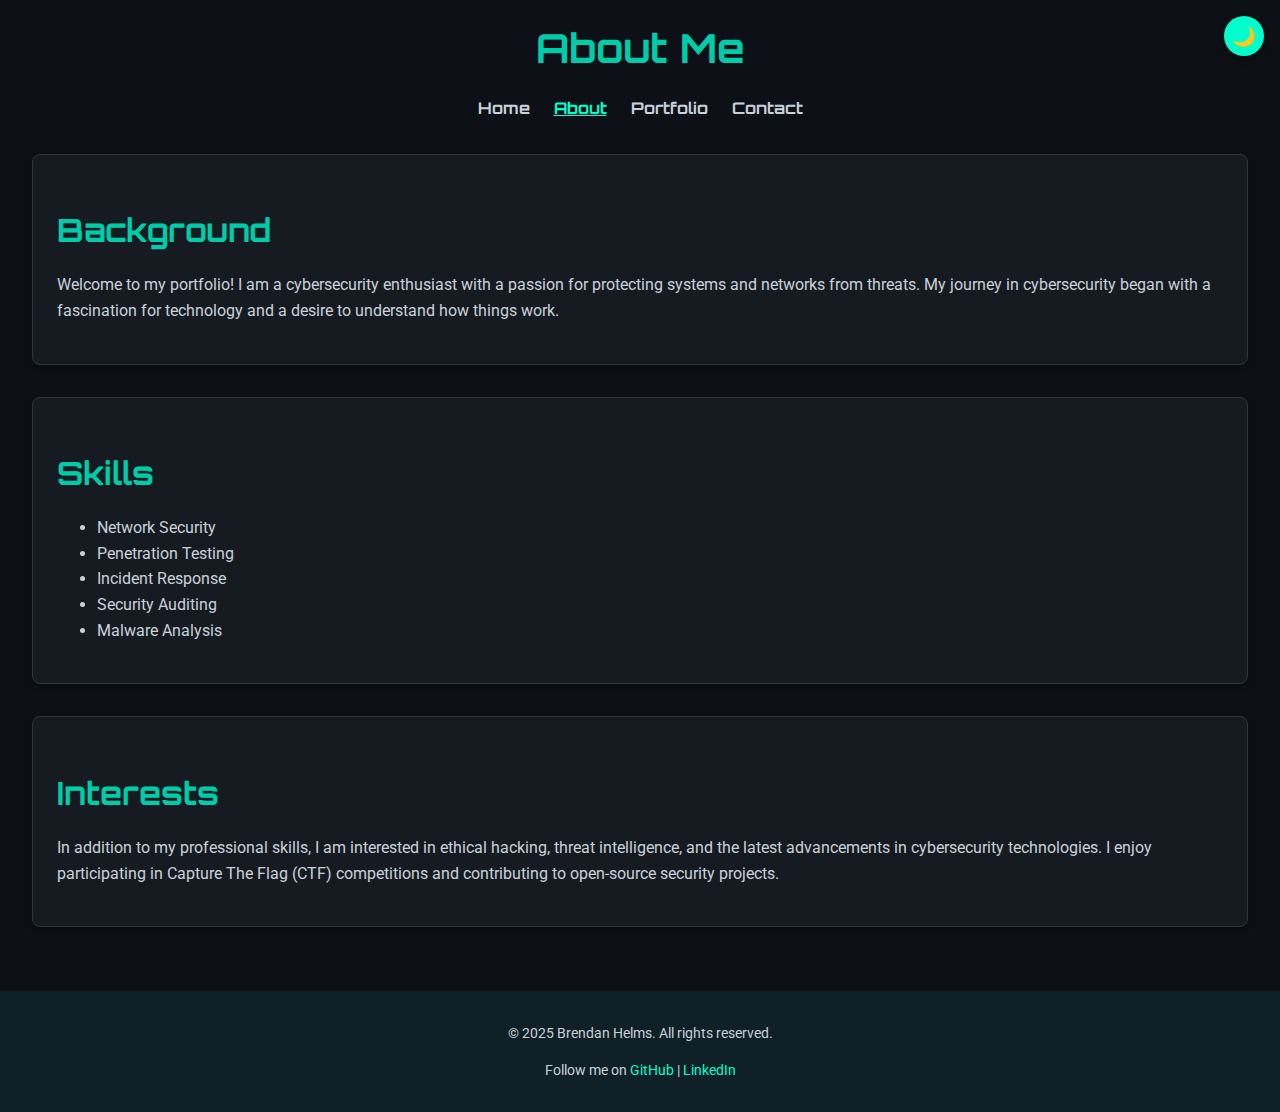
==== about.html @ 7a161c62 "Moved html files to root." ====
<!DOCTYPE html>
<html lang="en">
<head>
    <meta charset="UTF-8">
    <meta name="viewport" content="width=device-width, initial-scale=1.0">
    <title>About Me - Cybersecurity Portfolio</title>
    <link rel="stylesheet" href="/src/css/styles.css">
    <link href="https://fonts.googleapis.com/css2?family=Orbitron:wght@400;700&family=Roboto:wght@300;400;700&display=swap" rel="stylesheet">
</head>
<body>
    <header class="header">
        <div class="container">
            <h1 class="title">About Me</h1>
            <nav class="nav">
                <a href="index.html">Home</a>
                <a href="about.html" class="active">About</a>
                <a href="portfolio.html">Portfolio</a>
                <a href="contact.html">Contact</a>
            </nav>
            <!-- Theme Toggle Button -->
            <button id="theme-toggle" class="theme-toggle-btn">
                <span id="theme-icon" class="icon-moon"></span>
            </button>
        </div>
    </header>
    <main class="main">
        <section class="section background">
            <h2>Background</h2>
            <p>
                Welcome to my portfolio! I am a cybersecurity enthusiast with a passion for protecting systems and networks from threats. 
                My journey in cybersecurity began with a fascination for technology and a desire to understand how things work.
            </p>
        </section>
        <section class="section skills">
            <h2>Skills</h2>
            <ul>
                <li>Network Security</li>
                <li>Penetration Testing</li>
                <li>Incident Response</li>
                <li>Security Auditing</li>
                <li>Malware Analysis</li>
            </ul>
        </section>
        <section class="section interests">
            <h2>Interests</h2>
            <p>
                In addition to my professional skills, I am interested in ethical hacking, threat intelligence, and the latest advancements in cybersecurity technologies. 
                I enjoy participating in Capture The Flag (CTF) competitions and contributing to open-source security projects.
            </p>
        </section>
    </main>
    <footer class="footer">
        <div class="container">
            <p>&copy; 2025 Brendan Helms. All rights reserved.</p>
            <p>Follow me on <a href="https://github.com/yourusername" target="_blank">GitHub</a> | <a href="https://linkedin.com/in/yourusername" target="_blank">LinkedIn</a></p>
        </div>
    </footer>
    <script src="/src/js/scripts.js"></script>
</body>
</html>
---- src/css/styles.css ----
/* Intro Panel */
.intro-panel {
    position: fixed;
    top: 0;
    left: 0;
    width: 100%;
    height: 100%;
    background: linear-gradient(90deg, #0f2027, #203a43, #2c5364);
    color: #c9d1d9;
    display: flex;
    flex-direction: column;
    justify-content: center;
    align-items: center;
    z-index: 1000;
    transition: transform 1s ease-in-out;
}

.intro-panel.hidden {
    transform: translateY(-100%);
    position: absolute;
}

.intro-title {
    font-family: 'Orbitron', sans-serif;
    font-size: 3rem;
    color: #00ccaa;
    margin: 0;
}

.intro-subtitle {
    font-size: 1.5rem;
    margin: 1rem 0;
    color: #c9d1d9;
}

.scroll-btn {
    padding: 0.75rem 1.5rem;
    background: #00ffcc;
    color: #0d1117;
    border: none;
    border-radius: 4px;
    font-size: 1rem;
    font-weight: bold;
    cursor: pointer;
    transition: background 0.3s ease, transform 0.2s ease;
}

.scroll-btn:hover {
    background: #00e6b3;
    transform: scale(1.05);
}

/* Main Content */
body {
    margin: 0;
    font-family: 'Roboto', sans-serif;
    background-color: #0d1117;
    color: #c9d1d9;
    line-height: 1.6;
    overflow-x: hidden;
}

body.light-mode {
    background-color: #f5f5f5;
    color: #000000;
}

body.light-mode .header {
    background: #e0e0e0;
    color: #000000;
}

body.light-mode .section {
    background: #ffffff;
    border-color: #cccccc;
    color: #000000;
}

body.light-mode .footer {
    background: #e0e0e0;
    color: #000000;
}

body.light-mode .nav a {
    color: #000000;
}

body.light-mode .nav a.active {
    color: #00ccaa;
}

body.light-mode .btn {
    background: #00ccaa;
    color: #ffffff;
}

body.light-mode .btn:hover {
    background: #00ccaa;
}

body.light-mode .contact-form input,
body.light-mode .contact-form textarea {
    background: #ffffff;
    border: 1px solid #cccccc;
    color: #000000;
}

body.light-mode .contact-form input:focus,
body.light-mode .contact-form textarea:focus {
    border-color: #00ccaa;
    box-shadow: 0 0 8px #00ccaa;
    background: #f9f9f9;
}

.main {
    padding: 2rem;
    margin-top: 0;
}

/* About Section */
.about-content {
    display: flex;
    align-items: center;
    gap: 1.5rem;
    margin-top: 1rem;
}

.about-content p {
    flex: 1;
    font-size: 1rem;
    line-height: 1.6;
    color: #c9d1d9;
}

body.light-mode .about-content p {
    color: #000000; /* Black text for light mode */
}

/* Certifications Section */
.certifications {
    margin-bottom: 2rem;
    padding: 1.5rem;
    border: 1px solid #30363d;
    border-radius: 8px;
    background: #161b22;
    box-shadow: 0 4px 6px rgba(0, 0, 0, 0.3);
}

.certifications h2 {
    font-family: 'Orbitron', sans-serif;
    font-size: 2rem;
    color: #00ccaa;
    margin-bottom: 1rem;
    text-align: center;
}

.certifications p {
    font-size: 1rem;
    color: #c9d1d9;
    text-align: center;
    margin-bottom: 1.5rem;
}

.certifications-gallery {
    display: flex;
    flex-wrap: wrap;
    gap: 2rem;
    justify-content: center;
}

.certification {
    text-align: center;
    max-width: 150px;
    background: #0d1117;
    border: 1px solid #30363d;
    border-radius: 8px;
    padding: 1rem;
    box-shadow: 0 4px 6px rgba(0, 0, 0, 0.3);
    transition: transform 0.3s ease, box-shadow 0.3s ease;
}

.certification:hover {
    transform: scale(1.05);
    box-shadow: 0 6px 10px rgba(0, 0, 0, 0.4);
}

.certification img {
    width: 100%;
    height: auto;
    border-radius: 8px;
    margin-bottom: 0.5rem;
}

.certification p {
    margin-top: 0.5rem;
    font-size: 1rem;
    color: #c9d1d9;
}

body.light-mode .certifications {
    background: #f9f9f9; /* Light gray background for certifications */
    border: 1px solid #cccccc; /* Light gray border */
    box-shadow: 0 4px 6px rgba(0, 0, 0, 0.1); /* Subtle shadow for depth */
}

body.light-mode .certifications h2 {
    color: #00ccaa; /* Teal color for the heading */
}

body.light-mode .certifications p {
    color: #333333; /* Dark gray text for the description */
}

body.light-mode .certification {
    background: #ffffff; /* White background for certification cards */
    border: 1px solid #dddddd; /* Light gray border */
    box-shadow: 0 4px 6px rgba(0, 0, 0, 0.1); /* Subtle shadow */
    transition: transform 0.3s ease, box-shadow 0.3s ease;
}

body.light-mode .certification:hover {
    transform: scale(1.05);
    box-shadow: 0 6px 10px rgba(0, 0, 0, 0.2); /* Slightly stronger shadow on hover */
}

body.light-mode .certification img {
    border-radius: 8px;
    box-shadow: 0 2px 4px rgba(0, 0, 0, 0.1); /* Subtle shadow for images */
}

body.light-mode .certification p {
    color: #333333; /* Dark gray text for certification descriptions */
}

/* Section Styling */
.section {
    margin-bottom: 2rem;
    padding: 1.5rem;
    border: 1px solid #30363d;
    border-radius: 8px;
    background: #161b22;
    box-shadow: 0 4px 6px rgba(0, 0, 0, 0.3);
    opacity: 0;
    transform: translateY(20px);
    transition: opacity 0.6s ease-out, transform 0.6s ease-out;
}

.section.visible {
    opacity: 1;
    transform: translateY(0);
}

.section h2 {
    font-family: 'Orbitron', sans-serif;
    font-size: 2rem;
    color: #00ccaa;
    margin-bottom: 1rem;
}

/* Skills Section */
.skills {
    margin-top: 2rem;
}

.skill {
    margin-bottom: 1.5rem;
}

.skill-name {
    font-family: 'Roboto', sans-serif;
    font-size: 1rem;
    font-weight: bold;
    color: #c9d1d9;
    margin-bottom: 0.5rem;
    display: block;
}

.progress-bar {
    background: #30363d;
    border-radius: 8px;
    overflow: hidden;
    height: 20px;
    width: 100%;
    box-shadow: inset 0 2px 4px rgba(0, 0, 0, 0.3);
}

.progress {
    background: #00ffcc;
    height: 100%;
    transition: width 0.5s ease-in-out;
}

/* Related Projects */
.related-projects {
    margin-top: 0.5rem;
    padding-left: 1rem;
    list-style-type: disc;
}

.related-projects li {
    margin-bottom: 0.5rem;
}

.related-projects a {
    color: #00ffcc;
    text-decoration: none;
    transition: color 0.3s ease;
}

.related-projects a:hover {
    color: #00e6b3;
    text-decoration: underline;
}

/* Resume Section */
.resume {
    text-align: center;
    margin-top: 2rem;
}

.resume .btn {
    padding: 0.75rem 1.5rem;
    background: #00ffcc;
    color: #0d1117;
    border: none;
    border-radius: 4px;
    font-size: 1rem;
    font-weight: bold;
    cursor: pointer;
    transition: background 0.3s ease, transform 0.2s ease;
}

.resume .btn:hover {
    background: #00e6b3;
    transform: scale(1.05);
}

/* Footer */
.footer {
    text-align: center;
    padding: 1rem 0;
    background: #0f2027;
    color: #c9d1d9;
    font-size: 0.9rem;
}

.footer a {
    color: #00ffcc;
    text-decoration: none;
    transition: color 0.3s ease;
}

.footer a:hover {
    color: #c9d1d9;
}

/* Navigation Links */
.nav {
    display: flex;
    justify-content: center;
    gap: 1.5rem;
    margin-top: 1rem;
}

.nav a {
    color: #c9d1d9;
    text-decoration: none;
    font-family: 'Orbitron', sans-serif;
    font-size: 1rem;
    font-weight: bold;
    transition: color 0.3s ease, transform 0.2s ease;
}

.nav a:hover {
    color: #00ffcc;
    transform: scale(1.1);
}

.nav a.active {
    color: #00ffcc;
    text-decoration: underline;
}

/* Page Titles */
.title {
    font-family: 'Orbitron', sans-serif;
    font-size: 2.5rem;
    color: #00ccaa;
    text-align: center;
    margin: 1rem 0;
}

/* Project Gallery */
.project-gallery {
    display: flex;
    flex-wrap: wrap;
    gap: 2rem;
    justify-content: center;
    margin-top: 1rem;
}

.project {
    background: #161b22;
    border: 1px solid #30363d;
    border-radius: 8px;
    padding: 1rem;
    text-align: center;
    width: 300px;
    box-shadow: 0 4px 6px rgba(0, 0, 0, 0.3);
    transition: transform 0.3s ease, box-shadow 0.3s ease;
}

.project:hover {
    transform: scale(1.05);
    box-shadow: 0 6px 10px rgba(0, 0, 0, 0.4);
}

.project img {
    max-width: 100%;
    border-radius: 4px;
    margin-bottom: 1rem;
}

.project h3 {
    font-family: 'Orbitron', sans-serif;
    font-size: 1.5rem;
    color: #00ccaa;
    margin-bottom: 0.5rem;
}

.project p {
    font-size: 1rem;
    color: #c9d1d9;
    margin-bottom: 1rem;
}

.project .btn {
    padding: 0.5rem 1rem;
    background: #00ffcc;
    color: #0d1117;
    border: none;
    border-radius: 4px;
    font-size: 1rem;
    font-weight: bold;
    cursor: pointer;
    transition: background 0.3s ease, transform 0.2s ease;
}

.project .btn:hover {
    background: #00e6b3;
    transform: scale(1.05);
}

body.light-mode .project {
    background: #ffffff; /* White background for project cards */
    border: 1px solid #dddddd; /* Light gray border */
    box-shadow: 0 4px 6px rgba(0, 0, 0, 0.1); /* Subtle shadow for depth */
    transition: transform 0.3s ease, box-shadow 0.3s ease;
}

body.light-mode .project:hover {
    transform: scale(1.05);
    box-shadow: 0 6px 10px rgba(0, 0, 0, 0.2); /* Slightly stronger shadow on hover */
}

body.light-mode .project h3 {
    color: #00ffcc; /* Teil for project titles */
}

body.light-mode .project p {
    color: #333333; /* Dark gray text for project descriptions */
}

body.light-mode .project .btn {
    background: #00ffcc; /* Bright blue buttons */
    color: #ffffff; /* White text */
}

body.light-mode .project .btn:hover {
    background: #00ffcc; /* Darker blue on hover */
}

/* Theme Toggle Button */
.theme-toggle-btn {
    width: 40px;
    height: 40px;
    background: #00ffcc;
    color: #0d1117;
    border: none;
    border-radius: 50%;
    display: flex;
    justify-content: center;
    align-items: center;
    cursor: pointer;
    transition: background 0.3s ease, transform 0.2s ease;
    box-shadow: 0 4px 6px rgba(0, 0, 0, 0.3);
    position: absolute;
    top: 1rem;
    right: 1rem;
}

.theme-toggle-btn:hover {
    background: #00e6b3;
    transform: scale(1.1);
}

body.light-mode .theme-toggle-btn {
    background: #00ccaa;
    color: #ffffff;
}

body.light-mode .theme-toggle-btn:hover {
    background: #017562;
}

/* Icon Styling */
#theme-icon {
    font-size: 1.2rem;
    transition: transform 0.3s ease;
    display: flex;
    justify-content: center;
    align-items: center;
}

.icon-sun::before {
    content: "☀️";
}

.icon-moon::before {
    content: "🌙";
}

/* Contact Form Styling */
.contact-form {
    display: flex;
    flex-direction: column;
    gap: 1.5rem;
    margin-top: 1rem;
}

.contact-form label {
    font-weight: bold;
    color: #c9d1d9;
    font-family: 'Roboto', sans-serif;
    font-size: 1rem;
}

.contact-form input,
.contact-form textarea {
    padding: 0.75rem;
    border: 1px solid #30363d;
    border-radius: 4px;
    background: #161b22;
    color: #c9d1d9;
    font-size: 1rem;
    font-family: 'Roboto', sans-serif;
    transition: border-color 0.3s ease, box-shadow 0.3s ease;
}

.contact-form input:focus,
.contact-form textarea:focus {
    outline: none;
    border-color: #00ffcc;
    box-shadow: 0 0 8px #00ffcc;
    background: #0d1117;
}

.contact-form textarea {
    resize: none;
}

.contact-form .btn {
    padding: 0.75rem 1.5rem;
    background: #00ffcc;
    color: #0d1117;
    border: none;
    border-radius: 4px;
    font-size: 1rem;
    font-weight: bold;
    cursor: pointer;
    transition: background 0.3s ease, transform 0.2s ease;
}

.contact-form .btn:hover {
    background: #00e6b3;
    transform: scale(1.05);
}
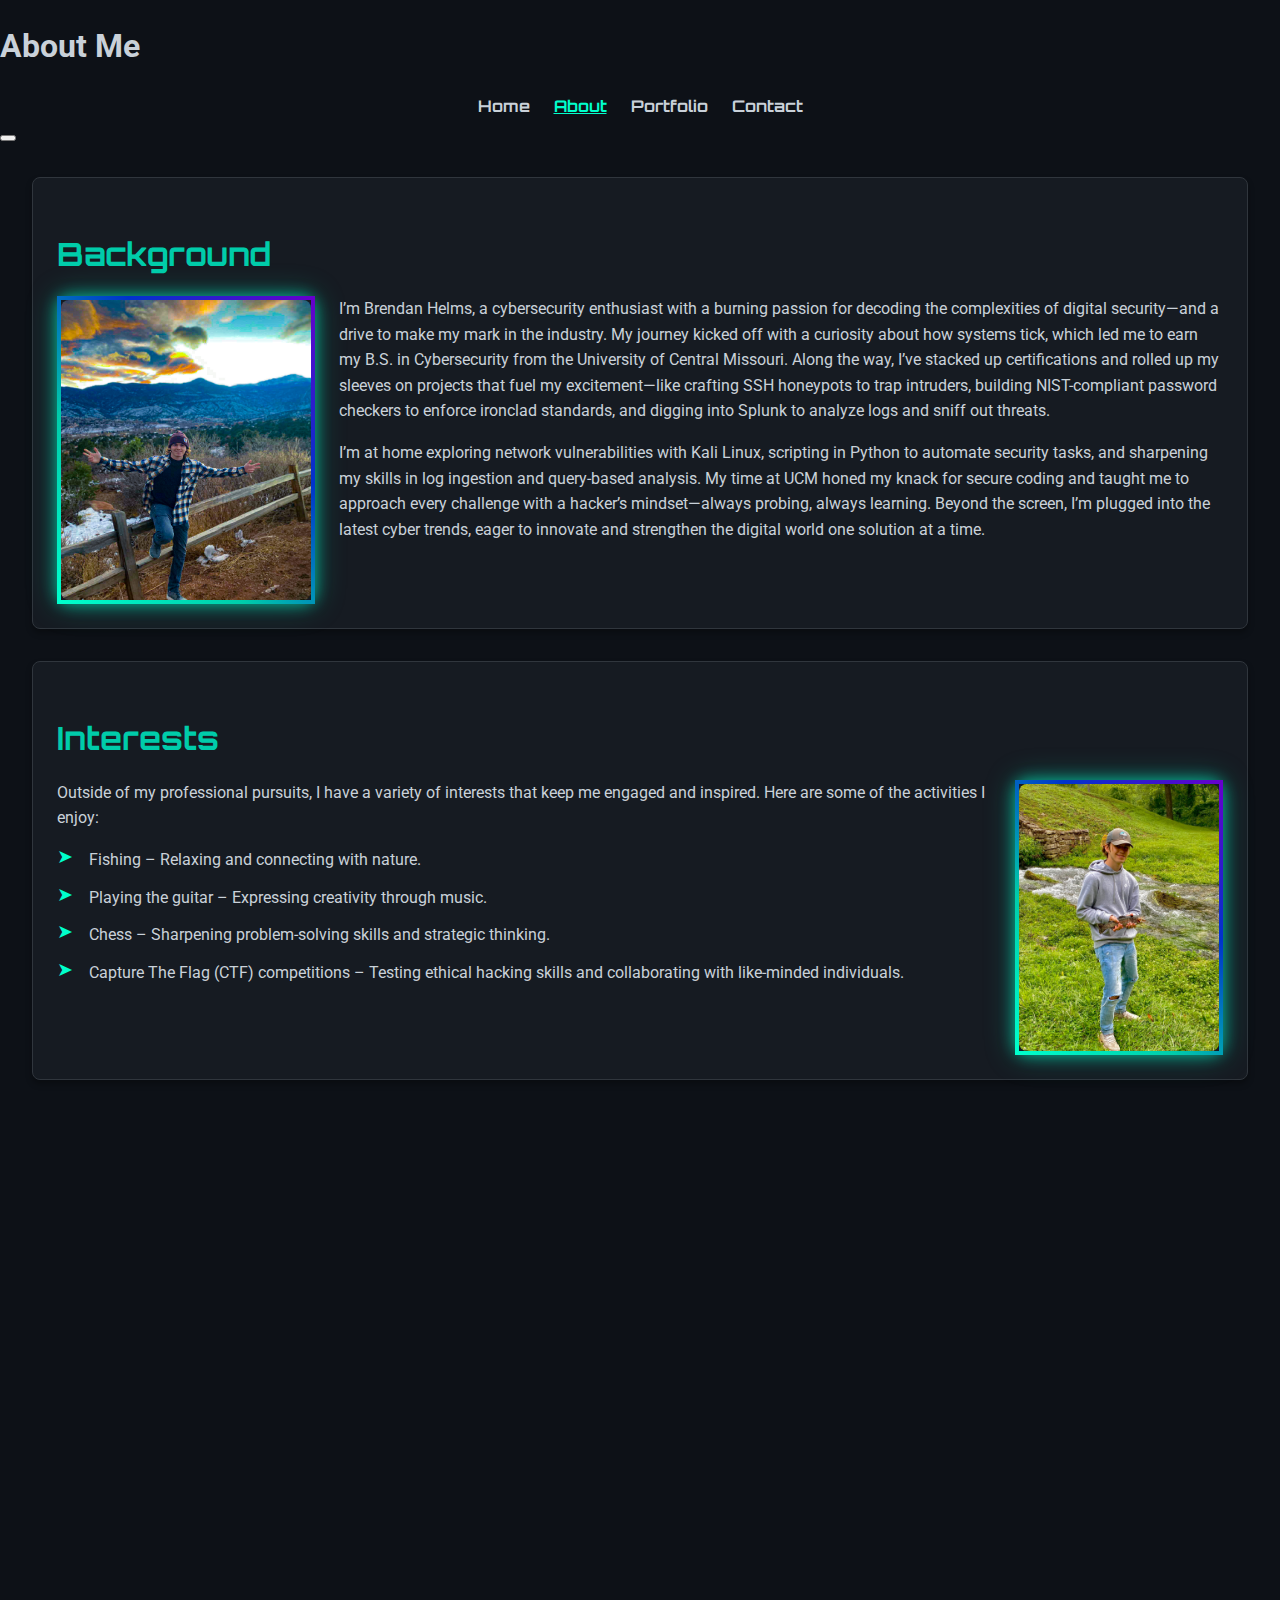
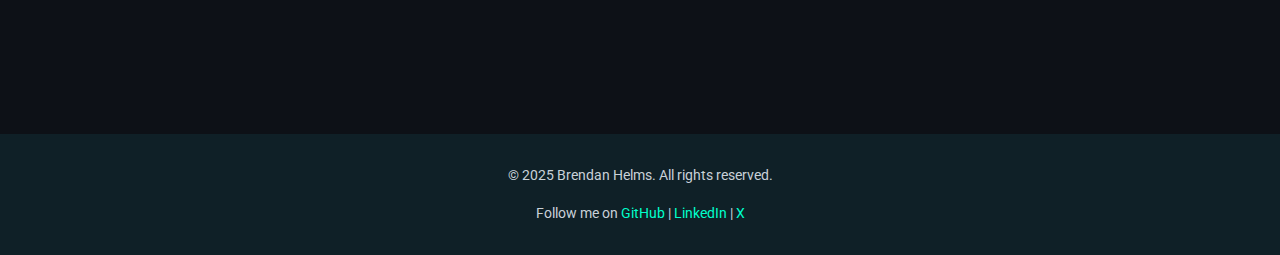
==== commit a96abccf: "Updated the about section" ====
--- a/about.html
+++ b/about.html
@@ -6,6 +6,79 @@
     <title>About Me - Cybersecurity Portfolio</title>
     <link rel="stylesheet" href="/src/css/styles.css">
     <link href="https://fonts.googleapis.com/css2?family=Orbitron:wght@400;700&family=Roboto:wght@300;400;700&display=swap" rel="stylesheet">
+    <style>
+        /* Inline styles for sci-fi-inspired image borders */
+        .sci-fi-image {
+            border: 4px solid transparent;
+            border-image: linear-gradient(45deg, #00ffcc, #00ccaa, #0033cc, #6600cc);
+            border-image-slice: 1;
+            border-radius: 12px;
+            box-shadow: 0 0 15px rgba(0, 255, 204, 0.6), 0 0 30px rgba(0, 204, 170, 0.4);
+            transition: transform 0.3s ease, box-shadow 0.3s ease;
+        }
+
+        .sci-fi-image:hover {
+            transform: scale(1.05);
+            box-shadow: 0 0 20px rgba(0, 255, 204, 0.8), 0 0 40px rgba(0, 204, 170, 0.6);
+        }
+
+        /* Inline styles for bullet points */
+        ul.custom-bullets {
+            list-style-type: none;
+            padding-left: 0;
+        }
+
+        ul.custom-bullets li {
+            position: relative;
+            padding-left: 2rem;
+            margin-bottom: 0.75rem;
+            font-size: 1rem;
+            color: #c9d1d9;
+        }
+
+        ul.custom-bullets li::before {
+            content: "➤";
+            position: absolute;
+            left: 0;
+            color: #00ffcc;
+            font-size: 1.2rem;
+            line-height: 1;
+        }
+
+        /* Three-column layout for Pathway, Clubs, and Graduation Image */
+        .three-column-section {
+            display: flex;
+            justify-content: space-between;
+            gap: 2rem;
+            margin-top: 2rem;
+        }
+
+        .three-column-section .column {
+            flex: 1;
+        }
+
+        .three-column-section .column img {
+            display: block;
+            margin: 0 auto;
+        }
+
+        .three-column-section h3 {
+            font-size: 1.5rem;
+            color: #00ccaa;
+            margin-bottom: 1rem;
+            text-align: center;
+        }
+
+        .three-column-section ul {
+            list-style-type: none;
+            padding-left: 1.5rem;
+        }
+
+        .three-column-section ul li {
+            margin-bottom: 0.5rem;
+            color: #c9d1d9;
+        }
+    </style>
 </head>
 <body>
     <header class="header">
@@ -24,35 +97,81 @@
         </div>
     </header>
     <main class="main">
+        <!-- Background Section -->
         <section class="section background">
             <h2>Background</h2>
-            <p>
-                Welcome to my portfolio! I am a cybersecurity enthusiast with a passion for protecting systems and networks from threats. 
-                My journey in cybersecurity began with a fascination for technology and a desire to understand how things work.
-            </p>
+            <div class="content-with-image">
+                <img src="assets/images/Colorado.JPG" alt="Brendan Helms" class="sci-fi-image" style="float: left; width: 250px; height: 300px; margin-right: 1.5rem;">
+                <p>
+                    I’m Brendan Helms, a cybersecurity enthusiast with a burning passion for decoding the complexities of digital security—and a drive to make my mark in the industry. My journey kicked off with a curiosity about how systems tick, which led me to earn my B.S. in Cybersecurity from the University of Central Missouri. Along the way, I’ve stacked up certifications and rolled up my sleeves on projects that fuel my excitement—like crafting SSH honeypots to trap intruders, building NIST-compliant password checkers to enforce ironclad standards, and digging into Splunk to analyze logs and sniff out threats.
+                </p>
+                <p>
+                    I’m at home exploring network vulnerabilities with Kali Linux, scripting in Python to automate security tasks, and sharpening my skills in log ingestion and query-based analysis. My time at UCM honed my knack for secure coding and taught me to approach every challenge with a hacker’s mindset—always probing, always learning. Beyond the screen, I’m plugged into the latest cyber trends, eager to innovate and strengthen the digital world one solution at a time.
+                </p>
+            </div>
+            <div style="clear: both;"></div>
         </section>
-        <section class="section skills">
-            <h2>Skills</h2>
-            <ul>
-                <li>Network Security</li>
-                <li>Penetration Testing</li>
-                <li>Incident Response</li>
-                <li>Security Auditing</li>
-                <li>Malware Analysis</li>
-            </ul>
-        </section>
+
+        <!-- Interests Section -->
         <section class="section interests">
             <h2>Interests</h2>
-            <p>
-                In addition to my professional skills, I am interested in ethical hacking, threat intelligence, and the latest advancements in cybersecurity technologies. 
-                I enjoy participating in Capture The Flag (CTF) competitions and contributing to open-source security projects.
-            </p>
+            <div class="content-with-image">
+                <img src="assets/images/fishing.jpg" alt="Fishing" class="sci-fi-image" style="float: right; width: 200px; height: auto; margin-left: 1.5rem;">
+                <p>
+                    Outside of my professional pursuits, I have a variety of interests that keep me engaged and inspired. Here are some of the activities I enjoy:
+                </p>
+                <ul class="custom-bullets">
+                    <li>Fishing – Relaxing and connecting with nature.</li>
+                    <li>Playing the guitar – Expressing creativity through music.</li>
+                    <li>Chess – Sharpening problem-solving skills and strategic thinking.</li>
+                    <li>Capture The Flag (CTF) competitions – Testing ethical hacking skills and collaborating with like-minded individuals.</li>
+                </ul>
+            </div>
+            <div style="clear: both;"></div>
+        </section>
+
+        <!-- Education Section -->
+        <section class="section education">
+            <h2>Education</h2>
+            <div class="content-with-image">
+                <img src="assets/images/Mule.png" alt="University of Central Missouri Logo" class="sci-fi-image" style="float: left; width: 200px; height: auto; margin-right: 1.5rem;">
+                <p>
+                    I’m a proud graduate of the <strong>University of Central Missouri</strong>, where I earned my Bachelor of Science in <strong>Cybersecurity</strong>. Throughout my studies, I dove deep into the world of secure coding practices, network security, and incident response—building a solid foundation to tackle the ever-evolving challenges of the digital landscape. Passionate about protecting systems and solving complex problems, I blend technical expertise with a proactive mindset to keep data safe and networks resilient.
+                </p>
+            </div>
+            <div style="clear: both;"></div>
+
+            <div class="three-column-section">
+                <!-- Column 1: Pathway -->
+                <div class="column pathway">
+                    <h3>Secure Software Pathway</h3>
+                    <ul class="custom-bullets">
+                        <li>Network Security and Penetration Testing</li>
+                        <li>Digital Forensics</li>
+                        <li>Secure Software Development</li>
+                        <li>Incident Response and Threat Management</li>
+                    </ul>
+                </div>
+                <!-- Column 2: Clubs -->
+                <div class="column clubs">
+                    <h3>Clubs and Organizations</h3>
+                    <ul class="custom-bullets">
+                        <li>CyberMules - Cybersecurity Club</li>
+                        <li>Upsilon Pi Epsilon - Honor's Society</li>
+                        <li>ACM - Computing Club</li>
+                    </ul>
+                </div>
+                <!-- Column 3: Graduation Image -->
+                <div class="column">
+                    <img src="assets/images/graduation.jpg" alt="Graduation Picture" class="sci-fi-image" style="width: 350px; height: auto; margin-top: 2rem;">
+                </div>
+            </div>
         </section>
     </main>
     <footer class="footer">
         <div class="container">
             <p>&copy; 2025 Brendan Helms. All rights reserved.</p>
-            <p>Follow me on <a href="https://github.com/yourusername" target="_blank">GitHub</a> | <a href="https://linkedin.com/in/yourusername" target="_blank">LinkedIn</a></p>
+            <p>Follow me on <a href="https://github.com/BHelmss" target="_blank">GitHub</a> | <a href="https://www.linkedin.com/in/brendan-helms/" target="_blank">LinkedIn</a> | <a href="https://x.com/BrendanHelmss" target="_blank">X</a></p>
         </div>
     </footer>
     <script src="/src/js/scripts.js"></script>
--- a/src/css/styles.css
+++ b/src/css/styles.css
@@ -257,82 +257,32 @@
     margin-bottom: 1rem;
 }
 
-/* Skills Section */
-.skills {
-    margin-top: 2rem;
-}
-
-.skill {
-    margin-bottom: 1.5rem;
-}
-
-.skill-name {
-    font-family: 'Roboto', sans-serif;
+
+/* Navigation Links */
+.nav {
+    display: flex;
+    justify-content: center;
+    gap: 1.5rem;
+    margin-top: 1rem;
+}
+
+.nav a {
+    color: #c9d1d9;
+    text-decoration: none;
+    font-family: 'Orbitron', sans-serif;
     font-size: 1rem;
     font-weight: bold;
-    color: #c9d1d9;
-    margin-bottom: 0.5rem;
-    display: block;
-}
-
-.progress-bar {
-    background: #30363d;
-    border-radius: 8px;
-    overflow: hidden;
-    height: 20px;
-    width: 100%;
-    box-shadow: inset 0 2px 4px rgba(0, 0, 0, 0.3);
-}
-
-.progress {
-    background: #00ffcc;
-    height: 100%;
-    transition: width 0.5s ease-in-out;
-}
-
-/* Related Projects */
-.related-projects {
-    margin-top: 0.5rem;
-    padding-left: 1rem;
-    list-style-type: disc;
-}
-
-.related-projects li {
-    margin-bottom: 0.5rem;
-}
-
-.related-projects a {
+    transition: color 0.3s ease, transform 0.2s ease;
+}
+
+.nav a:hover {
     color: #00ffcc;
-    text-decoration: none;
-    transition: color 0.3s ease;
-}
-
-.related-projects a:hover {
-    color: #00e6b3;
+    transform: scale(1.1);
+}
+
+.nav a.active {
+    color: #00ffcc;
     text-decoration: underline;
-}
-
-/* Resume Section */
-.resume {
-    text-align: center;
-    margin-top: 2rem;
-}
-
-.resume .btn {
-    padding: 0.75rem 1.5rem;
-    background: #00ffcc;
-    color: #0d1117;
-    border: none;
-    border-radius: 4px;
-    font-size: 1rem;
-    font-weight: bold;
-    cursor: pointer;
-    transition: background 0.3s ease, transform 0.2s ease;
-}
-
-.resume .btn:hover {
-    background: #00e6b3;
-    transform: scale(1.05);
 }
 
 /* Footer */
@@ -352,182 +302,6 @@
 
 .footer a:hover {
     color: #c9d1d9;
-}
-
-/* Navigation Links */
-.nav {
-    display: flex;
-    justify-content: center;
-    gap: 1.5rem;
-    margin-top: 1rem;
-}
-
-.nav a {
-    color: #c9d1d9;
-    text-decoration: none;
-    font-family: 'Orbitron', sans-serif;
-    font-size: 1rem;
-    font-weight: bold;
-    transition: color 0.3s ease, transform 0.2s ease;
-}
-
-.nav a:hover {
-    color: #00ffcc;
-    transform: scale(1.1);
-}
-
-.nav a.active {
-    color: #00ffcc;
-    text-decoration: underline;
-}
-
-/* Page Titles */
-.title {
-    font-family: 'Orbitron', sans-serif;
-    font-size: 2.5rem;
-    color: #00ccaa;
-    text-align: center;
-    margin: 1rem 0;
-}
-
-/* Project Gallery */
-.project-gallery {
-    display: flex;
-    flex-wrap: wrap;
-    gap: 2rem;
-    justify-content: center;
-    margin-top: 1rem;
-}
-
-.project {
-    background: #161b22;
-    border: 1px solid #30363d;
-    border-radius: 8px;
-    padding: 1rem;
-    text-align: center;
-    width: 300px;
-    box-shadow: 0 4px 6px rgba(0, 0, 0, 0.3);
-    transition: transform 0.3s ease, box-shadow 0.3s ease;
-}
-
-.project:hover {
-    transform: scale(1.05);
-    box-shadow: 0 6px 10px rgba(0, 0, 0, 0.4);
-}
-
-.project img {
-    max-width: 100%;
-    border-radius: 4px;
-    margin-bottom: 1rem;
-}
-
-.project h3 {
-    font-family: 'Orbitron', sans-serif;
-    font-size: 1.5rem;
-    color: #00ccaa;
-    margin-bottom: 0.5rem;
-}
-
-.project p {
-    font-size: 1rem;
-    color: #c9d1d9;
-    margin-bottom: 1rem;
-}
-
-.project .btn {
-    padding: 0.5rem 1rem;
-    background: #00ffcc;
-    color: #0d1117;
-    border: none;
-    border-radius: 4px;
-    font-size: 1rem;
-    font-weight: bold;
-    cursor: pointer;
-    transition: background 0.3s ease, transform 0.2s ease;
-}
-
-.project .btn:hover {
-    background: #00e6b3;
-    transform: scale(1.05);
-}
-
-body.light-mode .project {
-    background: #ffffff; /* White background for project cards */
-    border: 1px solid #dddddd; /* Light gray border */
-    box-shadow: 0 4px 6px rgba(0, 0, 0, 0.1); /* Subtle shadow for depth */
-    transition: transform 0.3s ease, box-shadow 0.3s ease;
-}
-
-body.light-mode .project:hover {
-    transform: scale(1.05);
-    box-shadow: 0 6px 10px rgba(0, 0, 0, 0.2); /* Slightly stronger shadow on hover */
-}
-
-body.light-mode .project h3 {
-    color: #00ffcc; /* Teil for project titles */
-}
-
-body.light-mode .project p {
-    color: #333333; /* Dark gray text for project descriptions */
-}
-
-body.light-mode .project .btn {
-    background: #00ffcc; /* Bright blue buttons */
-    color: #ffffff; /* White text */
-}
-
-body.light-mode .project .btn:hover {
-    background: #00ffcc; /* Darker blue on hover */
-}
-
-/* Theme Toggle Button */
-.theme-toggle-btn {
-    width: 40px;
-    height: 40px;
-    background: #00ffcc;
-    color: #0d1117;
-    border: none;
-    border-radius: 50%;
-    display: flex;
-    justify-content: center;
-    align-items: center;
-    cursor: pointer;
-    transition: background 0.3s ease, transform 0.2s ease;
-    box-shadow: 0 4px 6px rgba(0, 0, 0, 0.3);
-    position: absolute;
-    top: 1rem;
-    right: 1rem;
-}
-
-.theme-toggle-btn:hover {
-    background: #00e6b3;
-    transform: scale(1.1);
-}
-
-body.light-mode .theme-toggle-btn {
-    background: #00ccaa;
-    color: #ffffff;
-}
-
-body.light-mode .theme-toggle-btn:hover {
-    background: #017562;
-}
-
-/* Icon Styling */
-#theme-icon {
-    font-size: 1.2rem;
-    transition: transform 0.3s ease;
-    display: flex;
-    justify-content: center;
-    align-items: center;
-}
-
-.icon-sun::before {
-    content: "☀️";
-}
-
-.icon-moon::before {
-    content: "🌙";
 }
 
 /* Contact Form Styling */
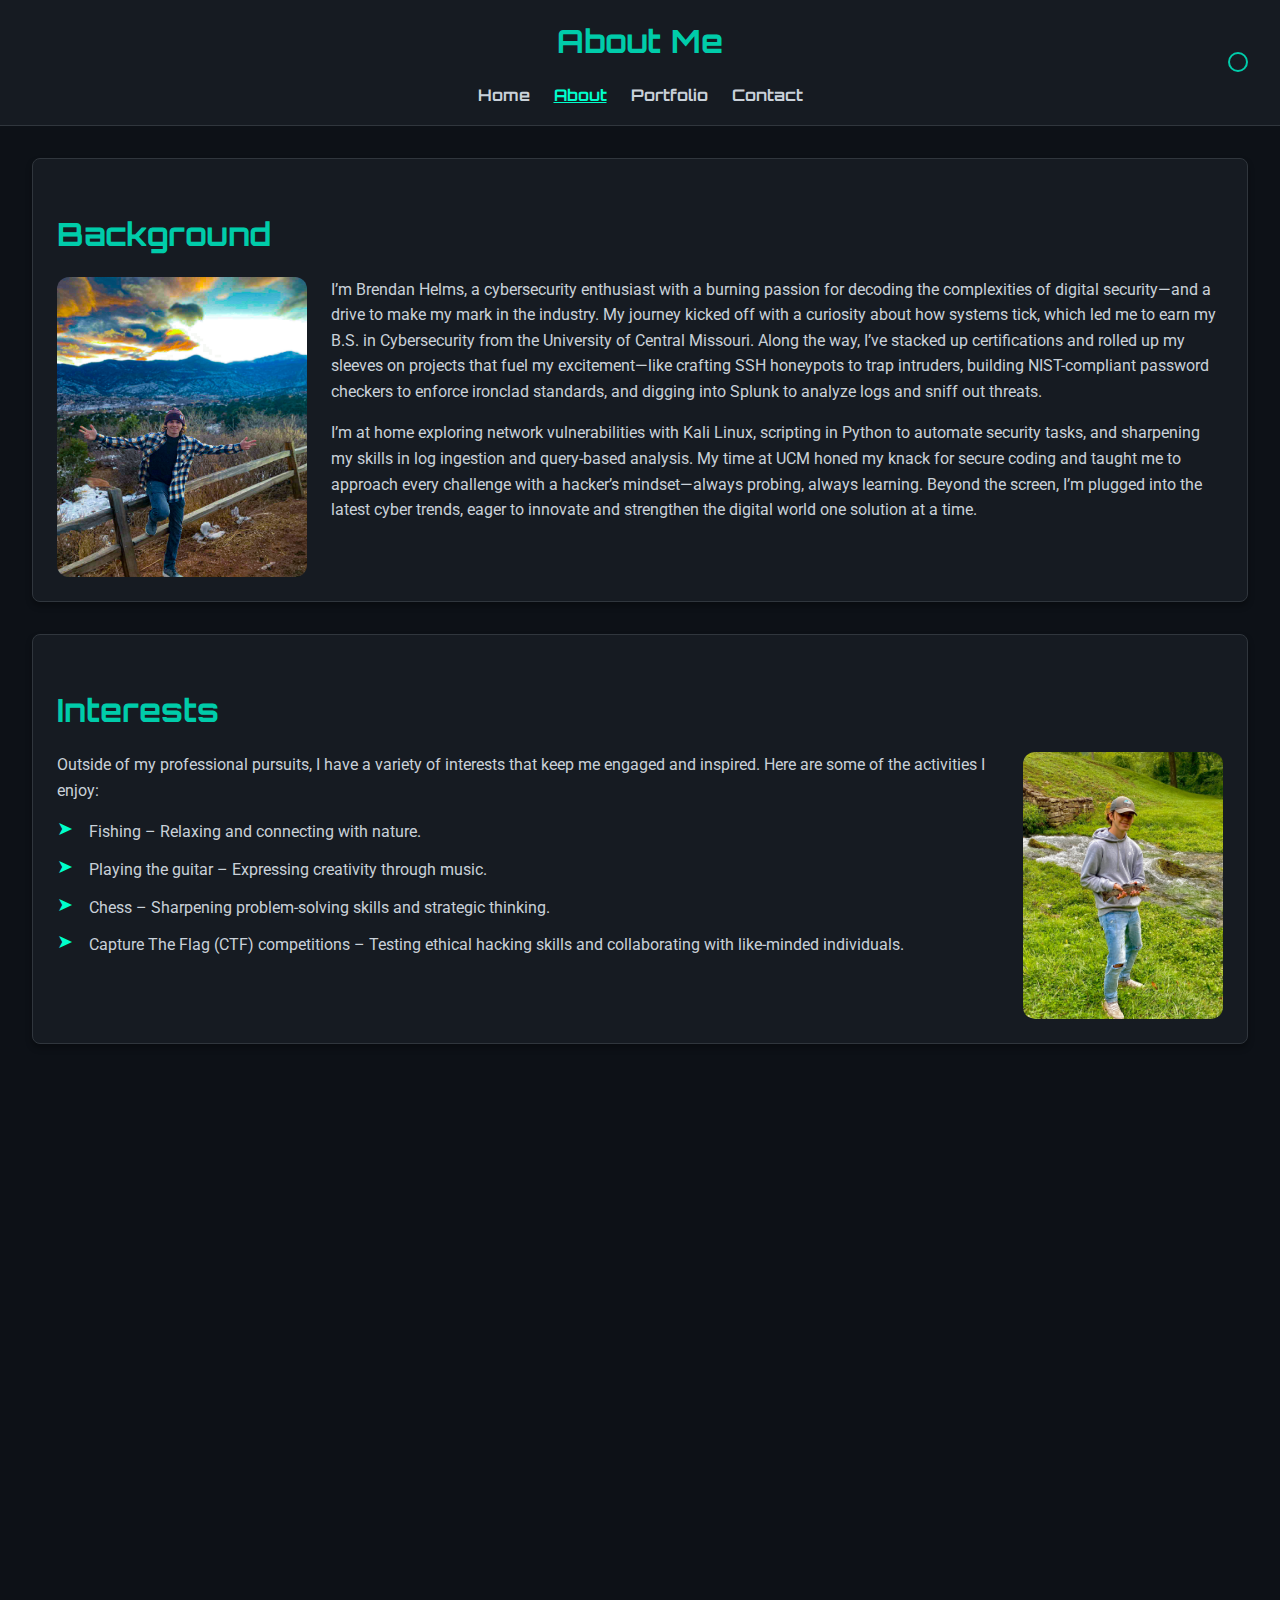
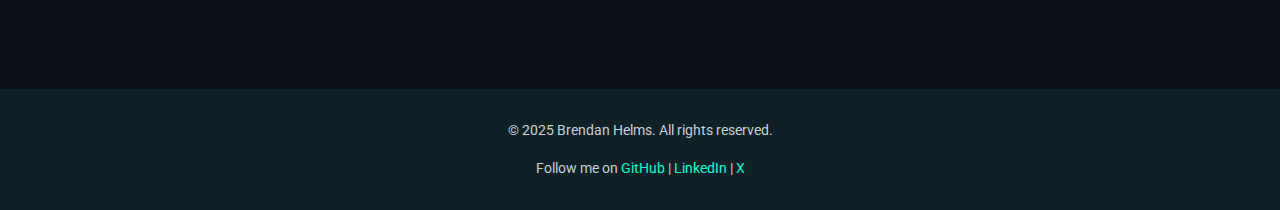
==== commit d66627c6: "Added portfolio, contact, and improved mobile view." ====
--- a/about.html
+++ b/about.html
@@ -7,21 +7,6 @@
     <link rel="stylesheet" href="/src/css/styles.css">
     <link href="https://fonts.googleapis.com/css2?family=Orbitron:wght@400;700&family=Roboto:wght@300;400;700&display=swap" rel="stylesheet">
     <style>
-        /* Inline styles for sci-fi-inspired image borders */
-        .sci-fi-image {
-            border: 4px solid transparent;
-            border-image: linear-gradient(45deg, #00ffcc, #00ccaa, #0033cc, #6600cc);
-            border-image-slice: 1;
-            border-radius: 12px;
-            box-shadow: 0 0 15px rgba(0, 255, 204, 0.6), 0 0 30px rgba(0, 204, 170, 0.4);
-            transition: transform 0.3s ease, box-shadow 0.3s ease;
-        }
-
-        .sci-fi-image:hover {
-            transform: scale(1.05);
-            box-shadow: 0 0 20px rgba(0, 255, 204, 0.8), 0 0 40px rgba(0, 204, 170, 0.6);
-        }
-
         /* Inline styles for bullet points */
         ul.custom-bullets {
             list-style-type: none;
@@ -45,6 +30,11 @@
             line-height: 1;
         }
 
+        /* Light Mode - Custom Bullets */
+        body.light-mode ul.custom-bullets li {
+            color: #000000; /* Dark text color for bullet items in light mode */
+        }
+
         /* Three-column layout for Pathway, Clubs, and Graduation Image */
         .three-column-section {
             display: flex;
@@ -79,6 +69,41 @@
             color: #c9d1d9;
         }
     </style>
+
+<style>
+    /* Mobile Layout Adjustments */
+    @media (max-width: 768px) {
+        .content-with-image {
+            display: flex;
+            flex-direction: column; /* Stack text and image vertically */
+            align-items: center; /* Center-align content */
+            text-align: center; /* Center-align text */
+        }
+
+        .content-with-image img {
+            max-width: 80%; /* Shrink images to fit within the container */
+            height: auto; /* Maintain aspect ratio */
+            margin: 1rem 0; /* Add spacing above and below the image */
+        }
+
+        .three-column-section {
+            flex-direction: column; /* Stack columns vertically */
+            align-items: center; /* Center-align content */
+            gap: 2rem; /* Add spacing between stacked columns */
+        }
+
+        .three-column-section .column {
+            width: 100%; /* Make each column take full width */
+            text-align: center; /* Center-align text and images */
+        }
+
+        .three-column-section .column img {
+            max-width: 80%; /* Shrink images for mobile */
+            height: auto; /* Maintain aspect ratio */
+            margin: 1rem 0; /* Add spacing above and below the image */
+        }
+    }
+</style>
 </head>
 <body>
     <header class="header">
@@ -101,7 +126,7 @@
         <section class="section background">
             <h2>Background</h2>
             <div class="content-with-image">
-                <img src="assets/images/Colorado.JPG" alt="Brendan Helms" class="sci-fi-image" style="float: left; width: 250px; height: 300px; margin-right: 1.5rem;">
+                <img src="assets/images/Colorado.JPG" alt="Brendan Helms" style="float: left; width: 250px; height: 300px; margin-right: 1.5rem; border-radius: 12px;">
                 <p>
                     I’m Brendan Helms, a cybersecurity enthusiast with a burning passion for decoding the complexities of digital security—and a drive to make my mark in the industry. My journey kicked off with a curiosity about how systems tick, which led me to earn my B.S. in Cybersecurity from the University of Central Missouri. Along the way, I’ve stacked up certifications and rolled up my sleeves on projects that fuel my excitement—like crafting SSH honeypots to trap intruders, building NIST-compliant password checkers to enforce ironclad standards, and digging into Splunk to analyze logs and sniff out threats.
                 </p>
@@ -116,7 +141,7 @@
         <section class="section interests">
             <h2>Interests</h2>
             <div class="content-with-image">
-                <img src="assets/images/fishing.jpg" alt="Fishing" class="sci-fi-image" style="float: right; width: 200px; height: auto; margin-left: 1.5rem;">
+                <img src="assets/images/fishing.jpg" alt="Fishing" style="float: right; width: 200px; height: auto; margin-left: 1.5rem; border-radius: 12px;">
                 <p>
                     Outside of my professional pursuits, I have a variety of interests that keep me engaged and inspired. Here are some of the activities I enjoy:
                 </p>
@@ -134,7 +159,7 @@
         <section class="section education">
             <h2>Education</h2>
             <div class="content-with-image">
-                <img src="assets/images/Mule.png" alt="University of Central Missouri Logo" class="sci-fi-image" style="float: left; width: 200px; height: auto; margin-right: 1.5rem;">
+                <img src="assets/images/Mule.png" alt="University of Central Missouri Logo" class="sci-fi-image" style="float: left; width: 200px; height: auto; margin-right: 1.5rem; border-radius: 12px;">
                 <p>
                     I’m a proud graduate of the <strong>University of Central Missouri</strong>, where I earned my Bachelor of Science in <strong>Cybersecurity</strong>. Throughout my studies, I dove deep into the world of secure coding practices, network security, and incident response—building a solid foundation to tackle the ever-evolving challenges of the digital landscape. Passionate about protecting systems and solving complex problems, I blend technical expertise with a proactive mindset to keep data safe and networks resilient.
                 </p>
@@ -163,7 +188,7 @@
                 </div>
                 <!-- Column 3: Graduation Image -->
                 <div class="column">
-                    <img src="assets/images/graduation.jpg" alt="Graduation Picture" class="sci-fi-image" style="width: 350px; height: auto; margin-top: 2rem;">
+                    <img src="assets/images/graduation.jpg" alt="Graduation Picture" class="sci-fi-image" style="width: 350px; height: auto; margin-top: 2rem; border-radius: 12px;">
                 </div>
             </div>
         </section>
--- a/src/css/styles.css
+++ b/src/css/styles.css
@@ -117,6 +117,187 @@
     margin-top: 0;
 }
 
+/* Header Styling */
+.header {
+    background: #161b22;
+    color: #c9d1d9;
+    padding: 1rem 2rem;
+    display: flex;
+    flex-direction: column; /* Stack items vertically */
+    align-items: center; /* Center items horizontally */
+    border-bottom: 1px solid #30363d;
+    text-align: center; /* Center-align text */
+    position: relative; /* Allow absolute positioning for the button */
+}
+
+.header h1 {
+    font-family: 'Orbitron', sans-serif;
+    font-size: 2rem;
+    color: #00ccaa;
+    margin: 0;
+    position: relative;
+    display: inline-block;
+}
+
+/* Theme Toggle Button */
+.theme-toggle-btn {
+    position: absolute;
+    top: 50%;
+    right: 2rem; /* Adjust distance from the right edge */
+    transform: translateY(-50%); /* Center vertically relative to the header */
+    background: none;
+    border: 2px solid #00ccaa;
+    border-radius: 50%;
+    padding: 0.5rem;
+    cursor: pointer;
+    transition: transform 0.2s ease, background 0.3s ease;
+}
+
+.theme-toggle-btn:hover {
+    transform: scale(1.1);
+    background: rgba(0, 255, 204, 0.1);
+}
+
+.theme-toggle-btn span {
+    font-size: 1.2rem;
+    color: #00ccaa;
+}
+
+body.light-mode .theme-toggle-btn {
+    border-color: #00ccaa;
+}
+
+body.light-mode .theme-toggle-btn span {
+    color: #00ccaa;
+}
+
+/* Navigation Styling */
+.header .nav {
+    display: flex;
+    gap: 1.5rem;
+    justify-content: center; /* Center navigation links */
+    margin-top: 1rem;
+}
+
+.header .nav a {
+    color: #c9d1d9;
+    text-decoration: none;
+    font-family: 'Orbitron', sans-serif;
+    font-size: 1rem;
+    font-weight: bold;
+    transition: color 0.3s ease, transform 0.2s ease;
+}
+
+.header .nav a:hover {
+    color: #00ffcc;
+    transform: scale(1.1);
+}
+
+.header .nav a.active {
+    color: #00ffcc;
+    text-decoration: underline;
+}
+
+/* Project Gallery Section */
+.project-gallery {
+    display: flex;
+    flex-wrap: wrap;
+    gap: 2rem;
+    justify-content: center;
+    margin-top: 2rem;
+}
+
+.project-card {
+    background: #161b22;
+    border: 1px solid #30363d;
+    border-radius: 12px;
+    padding: 1.5rem;
+    width: 320px;
+    text-align: center;
+    box-shadow: 0 4px 6px rgba(0, 0, 0, 0.3);
+    transition: transform 0.3s ease, box-shadow 0.3s ease;
+    display: flex;
+    flex-direction: column;
+    justify-content: space-between;
+}
+
+.project-card:hover {
+    transform: translateY(-10px);
+    box-shadow: 0 8px 15px rgba(0, 0, 0, 0.5);
+}
+
+.project-card img {
+    width: 150px; /* Ensure all images are the same size */
+    height: 150px;
+    object-fit: cover; /* Crop images to fit */
+    margin: 0 auto 1rem auto; /* Center the image */
+    border-radius: 8px;
+    transition: transform 0.3s ease;
+}
+
+.project-card img:hover {
+    transform: scale(1.1);
+}
+
+.project-card h3 {
+    font-size: 1.5rem;
+    color: #00ccaa;
+    margin-bottom: 1rem;
+}
+
+.project-card p {
+    font-size: 1rem;
+    color: #c9d1d9;
+    margin-bottom: 1.5rem;
+    line-height: 1.6;
+    flex-grow: 1; /* Push the button to the bottom */
+}
+
+.project-card .btn {
+    padding: 0.75rem 1.5rem;
+    background: #00ffcc;
+    color: #0d1117;
+    border: none;
+    border-radius: 8px;
+    font-size: 1rem;
+    font-weight: bold;
+    cursor: pointer;
+    transition: background 0.3s ease, transform 0.2s ease;
+    text-decoration: none;
+    display: inline-block;
+    align-self: center; /* Center the button horizontally */
+}
+
+.project-card .btn:hover {
+    background: #00e6b3;
+    transform: scale(1.05);
+}
+
+/* Light Mode - Project Cards */
+body.light-mode .project-card {
+    background: #ffffff; /* Light background for project cards */
+    border: 1px solid #cccccc; /* Light border color */
+    color: #000000; /* Dark text color */
+    box-shadow: 0 4px 6px rgba(0, 0, 0, 0.1); /* Subtle shadow for light mode */
+}
+
+body.light-mode .project-card h3 {
+    color: #00ccaa; /* Match the "Featured Projects" title color */
+}
+
+body.light-mode .project-card p {
+    color: #000000; /* Dark text color for project descriptions */
+}
+
+body.light-mode .project-card .btn {
+    background: #00ccaa; /* Match the "Featured Projects" title color */
+    color: #ffffff; /* White button text */
+}
+
+body.light-mode .project-card .btn:hover {
+    background: #009e88; /* Slightly darker shade for hover effect */
+}
+
 /* About Section */
 .about-content {
     display: flex;
@@ -197,39 +378,30 @@
     color: #c9d1d9;
 }
 
+/* Light Mode - Certifications Section */
 body.light-mode .certifications {
-    background: #f9f9f9; /* Light gray background for certifications */
-    border: 1px solid #cccccc; /* Light gray border */
-    box-shadow: 0 4px 6px rgba(0, 0, 0, 0.1); /* Subtle shadow for depth */
-}
-
-body.light-mode .certifications h2 {
-    color: #00ccaa; /* Teal color for the heading */
+    background: #ffffff; /* Light background for the section */
+    border: 1px solid #cccccc; /* Light border color */
+    color: #000000; /* Dark text color */
+}
+
+body.light-mode .certification {
+    background: #f9f9f9; /* Light background for individual certifications */
+    border: 1px solid #e0e0e0; /* Light border color */
+    color: #000000; /* Dark text color */
+}
+
+body.light-mode .certification img {
+    border-radius: 8px; /* Keep the rounded corners */
+    box-shadow: 0 2px 4px rgba(0, 0, 0, 0.1); /* Subtle shadow for light mode */
+}
+
+body.light-mode .certification p {
+    color: #000000; /* Dark text color for certification descriptions */
 }
 
 body.light-mode .certifications p {
-    color: #333333; /* Dark gray text for the description */
-}
-
-body.light-mode .certification {
-    background: #ffffff; /* White background for certification cards */
-    border: 1px solid #dddddd; /* Light gray border */
-    box-shadow: 0 4px 6px rgba(0, 0, 0, 0.1); /* Subtle shadow */
-    transition: transform 0.3s ease, box-shadow 0.3s ease;
-}
-
-body.light-mode .certification:hover {
-    transform: scale(1.05);
-    box-shadow: 0 6px 10px rgba(0, 0, 0, 0.2); /* Slightly stronger shadow on hover */
-}
-
-body.light-mode .certification img {
-    border-radius: 8px;
-    box-shadow: 0 2px 4px rgba(0, 0, 0, 0.1); /* Subtle shadow for images */
-}
-
-body.light-mode .certification p {
-    color: #333333; /* Dark gray text for certification descriptions */
+    color: #000000; /* Set text color to black in light mode */
 }
 
 /* Section Styling */
@@ -257,34 +429,6 @@
     margin-bottom: 1rem;
 }
 
-
-/* Navigation Links */
-.nav {
-    display: flex;
-    justify-content: center;
-    gap: 1.5rem;
-    margin-top: 1rem;
-}
-
-.nav a {
-    color: #c9d1d9;
-    text-decoration: none;
-    font-family: 'Orbitron', sans-serif;
-    font-size: 1rem;
-    font-weight: bold;
-    transition: color 0.3s ease, transform 0.2s ease;
-}
-
-.nav a:hover {
-    color: #00ffcc;
-    transform: scale(1.1);
-}
-
-.nav a.active {
-    color: #00ffcc;
-    text-decoration: underline;
-}
-
 /* Footer */
 .footer {
     text-align: center;
@@ -304,58 +448,254 @@
     color: #c9d1d9;
 }
 
+body.light-mode .footer a {
+    color: #555555; /* Darkened color for social links in light mode */
+}
+
+body.light-mode .footer a:hover {
+    color: #333333; /* Even darker color on hover */
+}
+
+/* Skills Section */
+.skills-section {
+    margin-top: 1.5rem; /* Reduced top margin */
+    padding: 1rem; /* Added padding to shrink the section */
+}
+
+.skills-section h2 {
+    font-size: 1.8rem; /* Slightly smaller font size for the section title */
+    margin-bottom: 1rem; /* Reduced bottom margin */
+    text-align: center;
+}
+
+.skill {
+    margin-bottom: 1.5rem; /* Reduced spacing between skills */
+}
+
+.skill-name {
+    font-size: 1rem; /* Reduced font size for skill titles */
+    color: #00ffcc;
+    margin-bottom: 0.3rem; /* Reduced bottom margin */
+    display: block;
+}
+
+body.light-mode .skill-name {
+    color: #00806a; /* Match the title color */
+}
+
+/* Progress Bar */
+.progress-bar {
+    background: #30363d;
+    border-radius: 8px;
+    overflow: hidden;
+    height: 15px;
+    position: relative;
+    margin-bottom: 1rem;
+}
+
+.progress {
+    background: var(--progress-color, #00ffcc); /* Fallback color */
+    height: 100%;
+    width: 0; /* Default width */
+    transition: width 0.5s ease-in-out;
+}
+
+.progress-bar[data-skill="90"] .progress {
+    width: 90%;
+}
+
+.progress-bar[data-skill="80"] .progress {
+    width: 80%;
+}
+
+.progress-bar[data-skill="70"] .progress {
+    width: 70%;
+}
+
+.related-projects {
+    list-style: none;
+    padding: 0;
+    margin: 0;
+}
+
+.related-projects li {
+    margin-bottom: 0.3rem; /* Reduced spacing between project links */
+}
+
+.related-projects a {
+    color: #019779;
+    text-decoration: none;
+    font-weight: bold;
+    transition: color 0.3s ease, transform 0.2s ease;
+}
+
+.related-projects a:hover {
+    color: #00e6b3;
+    transform: scale(1.05);
+}
+
+/* Resume Section */
+.resume {
+    text-align: center; /* Center-align all content in the resume section */
+}
+
+.resume .btn {
+    display: inline-block;
+    padding: 1.2rem 2.5rem; /* Slightly larger padding for a bigger button */
+    background: #00ffcc;
+    color: #0d1117;
+    border: none;
+    border-radius: 8px;
+    font-size: 1.2rem; /* Slightly larger font size */
+    font-weight: bold;
+    text-decoration: none;
+    text-align: center;
+    transition: background 0.3s ease, transform 0.2s ease, box-shadow 0.3s ease;
+    box-shadow: 0 4px 6px rgba(0, 0, 0, 0.3);
+    margin: 1rem auto; /* Add vertical spacing and center the button */
+}
+
+.resume .btn:hover {
+    background: #00e6b3;
+    transform: scale(1.05);
+    box-shadow: 0 6px 10px rgba(0, 0, 0, 0.4);
+}
+
+/* Contact Section */
 /* Contact Form Styling */
 .contact-form {
-    display: flex;
-    flex-direction: column;
-    gap: 1.5rem;
-    margin-top: 1rem;
+    max-width: 600px;
+    margin: 0 auto;
+    padding: 2rem;
+    background: #161b22;
+    border-radius: 12px;
+    box-shadow: 0 4px 6px rgba(0, 0, 0, 0.3);
+}
+
+.contact-form .form-group {
+    margin-bottom: 1.5rem;
 }
 
 .contact-form label {
-    font-weight: bold;
-    color: #c9d1d9;
-    font-family: 'Roboto', sans-serif;
-    font-size: 1rem;
+    display: block;
+    font-size: 1rem;
+    color: #c9d1d9;
+    margin-bottom: 0.5rem;
 }
 
 .contact-form input,
 .contact-form textarea {
-    padding: 0.75rem;
+    width: 100%;
+    padding: 0.75rem 1rem;
+    background: #0d1117;
     border: 1px solid #30363d;
-    border-radius: 4px;
-    background: #161b22;
-    color: #c9d1d9;
-    font-size: 1rem;
-    font-family: 'Roboto', sans-serif;
+    border-radius: 8px;
+    font-size: 1rem;
+    color: #c9d1d9;
     transition: border-color 0.3s ease, box-shadow 0.3s ease;
 }
 
 .contact-form input:focus,
 .contact-form textarea:focus {
+    border-color: #00ccaa;
+    box-shadow: 0 0 8px #00ccaa;
     outline: none;
-    border-color: #00ffcc;
-    box-shadow: 0 0 8px #00ffcc;
-    background: #0d1117;
-}
-
-.contact-form textarea {
-    resize: none;
-}
-
-.contact-form .btn {
+    background: #161b22;
+}
+
+.contact-form button {
+    display: inline-block;
+    width: 100%;
     padding: 0.75rem 1.5rem;
     background: #00ffcc;
     color: #0d1117;
     border: none;
-    border-radius: 4px;
-    font-size: 1rem;
+    border-radius: 8px;
+    font-size: 1.2rem;
     font-weight: bold;
     cursor: pointer;
-    transition: background 0.3s ease, transform 0.2s ease;
-}
-
-.contact-form .btn:hover {
+    transition: background 0.3s ease, transform 0.2s ease, box-shadow 0.3s ease;
+    text-align: center;
+}
+
+.contact-form button:hover {
     background: #00e6b3;
     transform: scale(1.05);
+    box-shadow: 0 6px 10px rgba(0, 0, 0, 0.4);
+}
+
+/* Light Mode - Contact Form */
+body.light-mode .contact-form {
+    background: #ffffff; /* Light background for the form */
+    border: 1px solid #cccccc; /* Light border color */
+    color: #000000; /* Dark text color */
+}
+
+body.light-mode .contact-form label {
+    color: #000000; /* Dark text for labels */
+}
+
+body.light-mode .contact-form input,
+body.light-mode .contact-form textarea {
+    background: #f9f9f9; /* Light background for input fields */
+    border: 1px solid #cccccc; /* Light border color */
+    color: #000000; /* Dark text color */
+}
+
+body.light-mode .contact-form input:focus,
+body.light-mode .contact-form textarea:focus {
+    border-color: #00ccaa; /* Match the title color */
+    box-shadow: 0 0 8px #00ccaa; /* Subtle glow effect */
+    background: #ffffff; /* Keep the background white */
+}
+
+/* Adjust Entry Field Height */
+.contact-form input,
+.contact-form textarea {
+    padding: 0.5rem 0.75rem; /* Reduce padding for shorter fields */
+    font-size: 0.9rem; /* Slightly smaller font size */
+}
+
+/* Responsive Design for About Section */
+@media (max-width: 768px) {
+    .about-content {
+        flex-direction: column; /* Stack the image and text vertically */
+        text-align: center; /* Center-align the text */
+    }
+
+    .about-content img {
+        max-width: 100%; /* Ensure the image fits within the container */
+        height: auto; /* Maintain aspect ratio */
+        margin-bottom: 1rem; /* Add spacing below the image */
+    }
+
+    .about-content p {
+        text-align: justify; /* Keep text justified for readability */
+    }
+}
+/* Responsive Design for Three-Column Section */
+@media (max-width: 768px) {
+    .three-column-section {
+        flex-direction: column; /* Stack columns vertically */
+        align-items: center; /* Center-align the content */
+        gap: 2rem; /* Add spacing between stacked columns */
+    }
+
+    .three-column-section .column {
+        width: 100%; /* Make each column take full width */
+        text-align: center; /* Center-align text and images */
+    }
+
+    .three-column-section .column img {
+        max-width: 100%; /* Ensure images fit within the container */
+        height: auto; /* Maintain aspect ratio */
+    }
+
+    .three-column-section ul {
+        padding-left: 0; /* Remove left padding for bullet points */
+    }
+
+    .three-column-section ul li {
+        text-align: left; /* Keep bullet points left-aligned */
+    }
 }